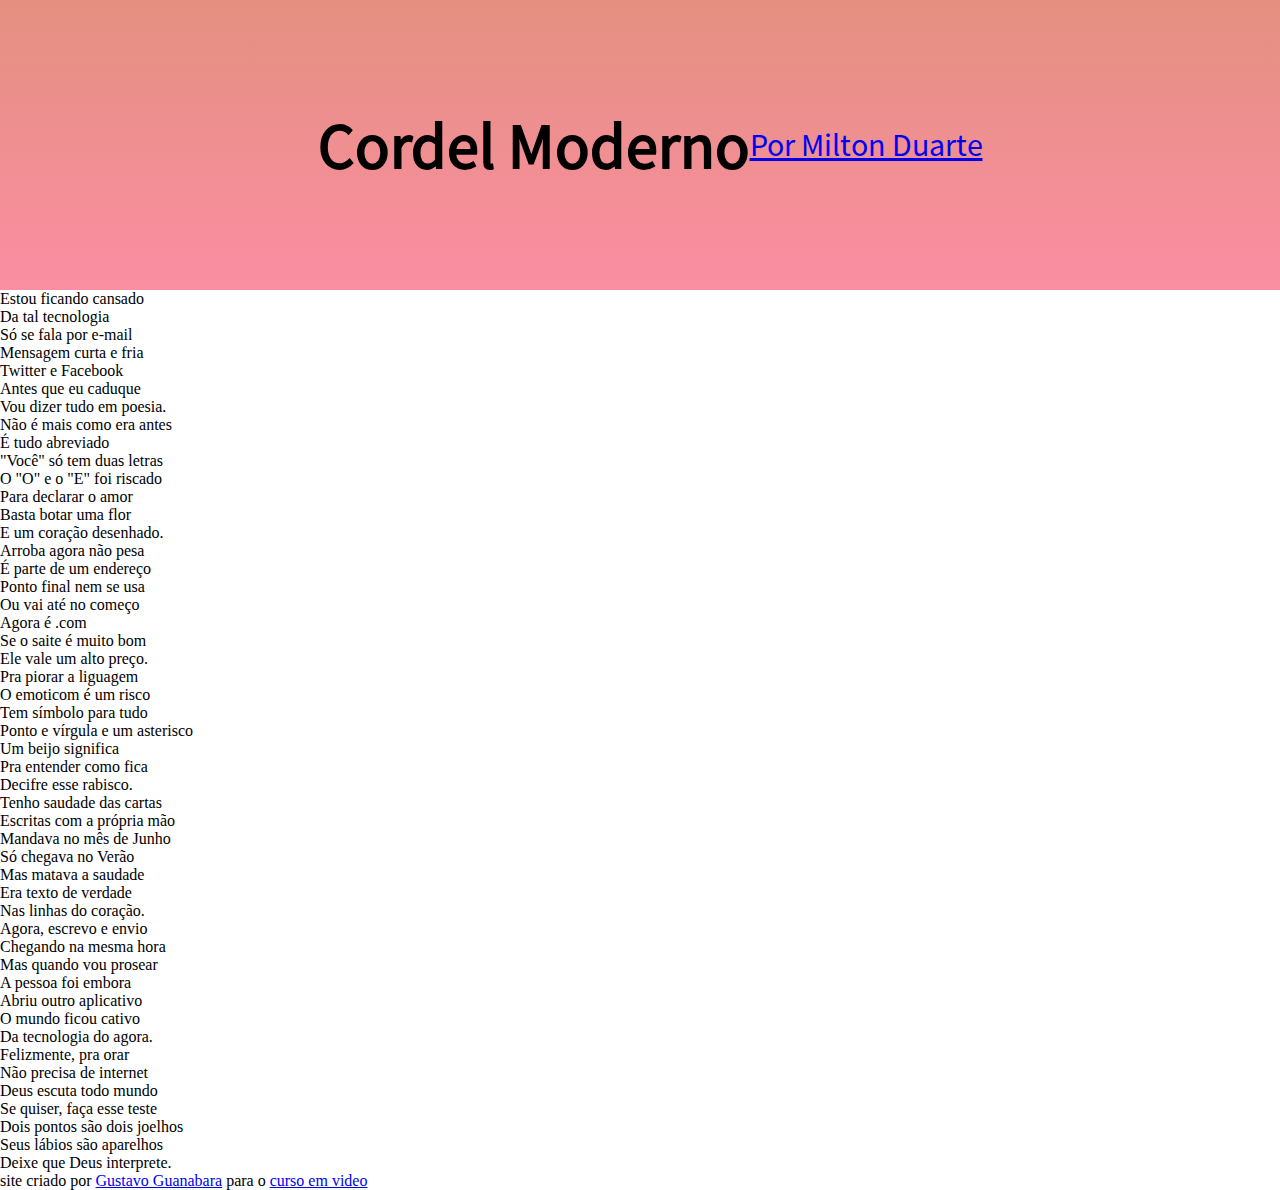
==== view/carta.html @ 49d49bd4 "update carta" ====
<!DOCTYPE html>
<html lang="pt-br">

<head>
    <meta charset="UTF-8">
    <meta name="viewport" content="width=device-width, initial-scale=1.0">
    <title>Cordel moderno</title>
    <link rel="stylesheet" href="../style/style.css">
</head>

<body>
    <header>
        <h1>Cordel Moderno</h1>
        <p>
            <a href="https://www.recantodasletras.com.br/poesias/3186743]" target="_blank">Por Milton Duarte</a>
        </p>
    </header>

    <section class="normal">
        <p>
            Estou ficando cansado <br>
            Da tal tecnologia <br>
            Só se fala por e-mail <br>
            Mensagem curta e fria <br>
            Twitter e Facebook <br>
            Antes que eu caduque <br>
            Vou dizer tudo em poesia. <br>
        </p>
    </section>

    <section class="imagem" id="img01">
        <p>
            Não é mais como era antes <br>
            É tudo abreviado <br>
            "Você" só tem duas letras <br>
            O "O" e o "E" foi riscado <br>
            Para declarar o amor <br>
            Basta botar uma flor <br>
            E um coração desenhado. <br>
        </p>
    </section>



    <section class="normal">
        <p>
            Arroba agora não pesa <br>
            É parte de um endereço <br>
            Ponto final nem se usa <br>
            Ou vai até no começo <br>
            Agora é .com <br>
            Se o saite é muito bom <br>
            Ele vale um alto preço. <br>
            Pra piorar a liguagem <br>
            O emoticom é um risco <br>
            Tem símbolo para tudo <br>
            Ponto e vírgula e um asterisco <br>
            Um beijo significa <br>
            Pra entender como fica <br>
            Decifre esse rabisco. <br>
        </p>
    </section>



    <section class="imagem" id="img02">
        <p>
            Tenho saudade das cartas <br>
            Escritas com a própria mão <br>
            Mandava no mês de Junho <br>
            Só chegava no Verão <br>
            Mas matava a saudade <br>
            Era texto de verdade <br>
            Nas linhas do coração. <br>
        </p>
    </section>



    <section class="normal">
        <p>
            Agora, escrevo e envio <br>
            Chegando na mesma hora <br>
            Mas quando vou prosear <br>
            A pessoa foi embora <br>
            Abriu outro aplicativo <br>
            O mundo ficou cativo <br>
            Da tecnologia do agora. <br>
            Felizmente, pra orar <br>
            Não precisa de internet <br>
            Deus escuta todo mundo <br>
            Se quiser, faça esse teste <br>
            Dois pontos são dois joelhos <br>
            Seus lábios são aparelhos <br>
            Deixe que Deus interprete.
        </p>
    </section>
    <footer>
        <p>
            site criado por <a href="htpps://Gustavoguanabara.github.io" target="_blank">Gustavo Guanabara</a> para o 
            <a href="https://www.cursoemvideo.com" target="_blank">curso em video</a>
        </p>
    </footer>
</body>

</html>
---- style/style.css ----
@charset "UTF-8";

@font-face {
    font-family: courgette;
    src: url(font/Courgette/Courgette-Regular.ttf);
}

@font-face {
    font-family: open_sans;
    src: url(font/Open_Sans/static/OpenSans-Regular.ttf);
}

@font-face {
    font-family: reddit_mono;
    src: url(font/Reddit_Mono/static/RedditMono-Regular.ttf);
}

@font-face {
    font-family: source_sans;
    src: url(font/source-sans-pro/SourceSansPro-Regular.otf);
}

:root{
    --cor_principal: #fb8ea3;
    --cor_secundaria:#e49080;
    --cor_sombra:#424242;
    --cor_destaque: #cd334f;
    --font_titulo: source_sans;
    --font_conteudo: reddit_mono;
    --font_destaque: courgette; 
}

*{
    padding: 0;
    margin: 0;
}

header{
    width: 100vw;
    height: 30vh;
    background-image: linear-gradient(to bottom, var(--cor_secundaria), var(--cor_principal) );
    padding: 10px;
    position: relative;
    display: flex;
    align-items: center;
    justify-content: center;
    font-size:  2.5vw ;
    font-family: var(--font_titulo) , 'Lucida Sans', 'Lucida Sans Regular', 'Lucida Grande', 'Lucida Sans Unicode', Geneva, Verdana, sans-serif ;
}

nav{
    width: 100vw;
    height: 10vh;
    background-color: var(--cor_principal);
    position: relative;
    
}

nav > ul{
    display: flex;
    justify-content: flex-start;
    list-style: none;
}

nav li{
    margin: 10px;
    padding: 10px;
    border-radius: 20px;
}

nav li:hover{
    background-color: whitesmoke;
    transition-duration: 1s;
    border: 20px;
}

li  img{
    margin: 0 10px 0 10px; 
}
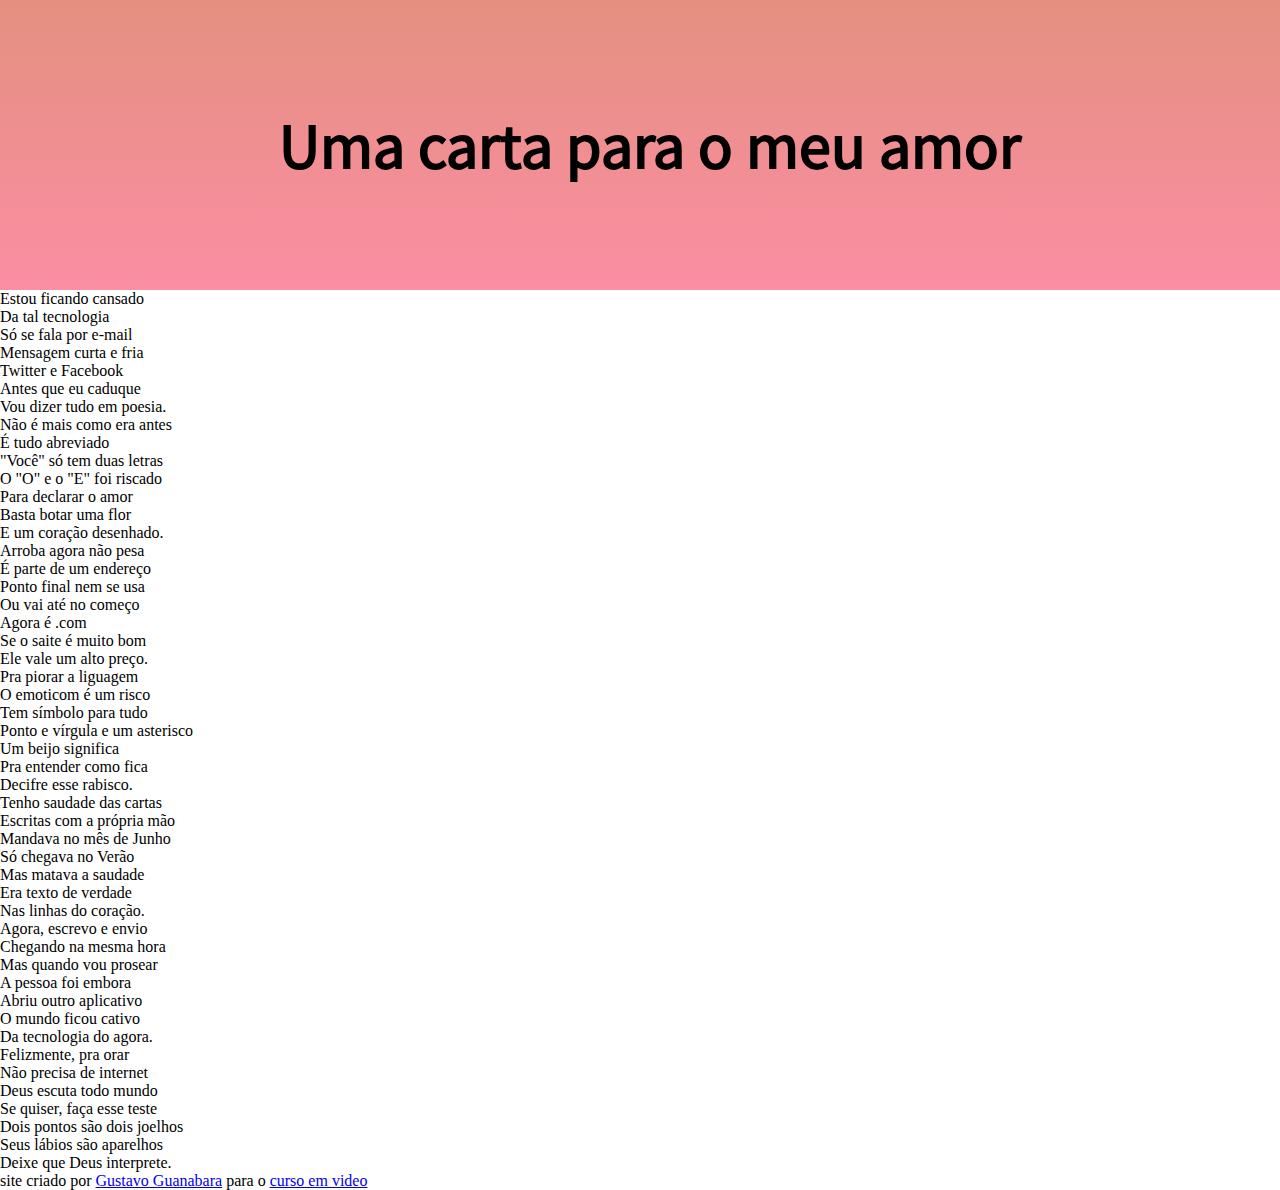
==== commit c63fdfda: "Update carta.html" ====
--- a/view/carta.html
+++ b/view/carta.html
@@ -10,10 +10,7 @@
 
 <body>
     <header>
-        <h1>Cordel Moderno</h1>
-        <p>
-            <a href="https://www.recantodasletras.com.br/poesias/3186743]" target="_blank">Por Milton Duarte</a>
-        </p>
+        <h1> Uma carta para o meu amor</h1>
     </header>
 
     <section class="normal">
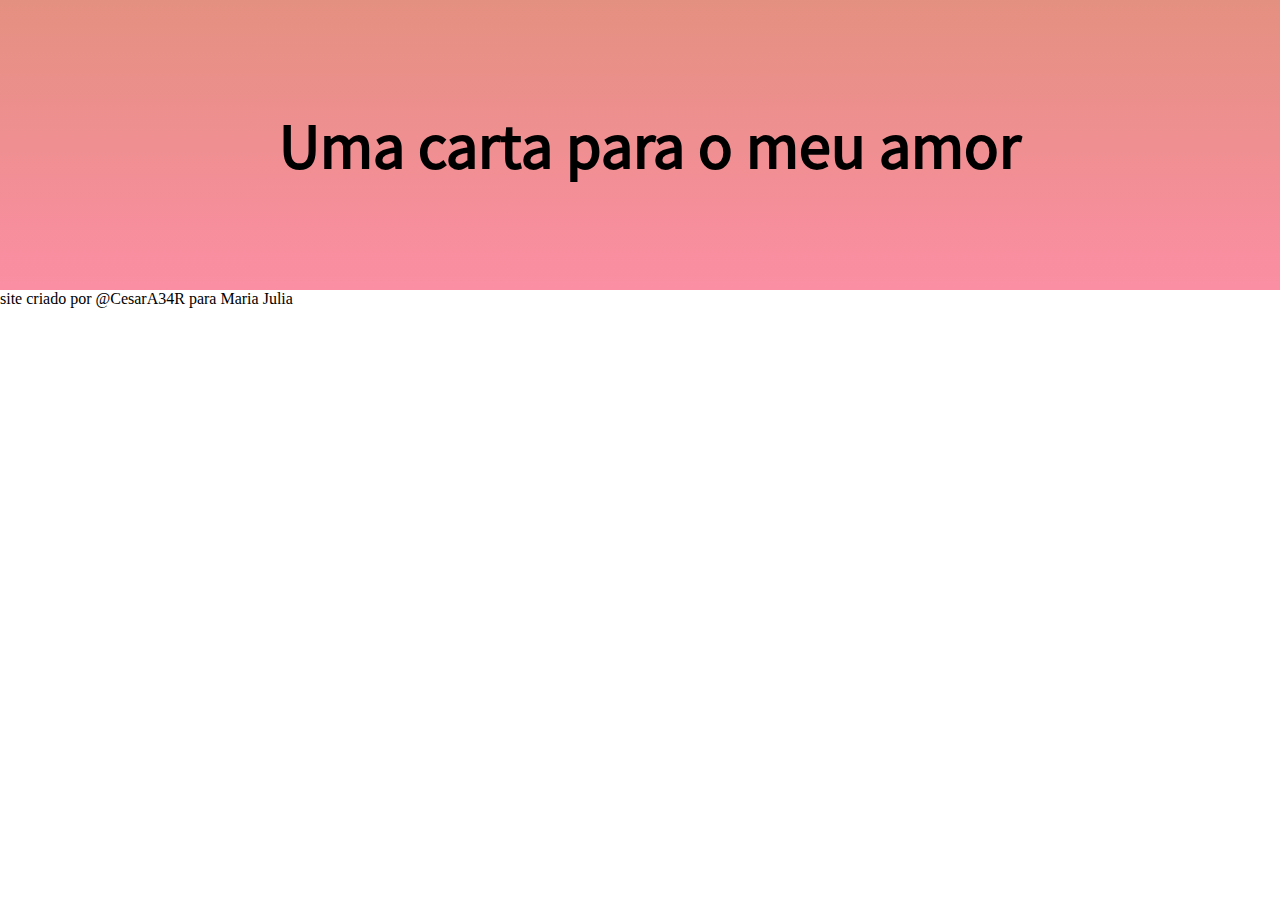
==== commit 2218f118: "update" ====
--- a/view/carta.html
+++ b/view/carta.html
@@ -15,25 +15,13 @@
 
     <section class="normal">
         <p>
-            Estou ficando cansado <br>
-            Da tal tecnologia <br>
-            Só se fala por e-mail <br>
-            Mensagem curta e fria <br>
-            Twitter e Facebook <br>
-            Antes que eu caduque <br>
-            Vou dizer tudo em poesia. <br>
+            <!--CONTEÚDO TEXTO-->
         </p>
     </section>
 
     <section class="imagem" id="img01">
         <p>
-            Não é mais como era antes <br>
-            É tudo abreviado <br>
-            "Você" só tem duas letras <br>
-            O "O" e o "E" foi riscado <br>
-            Para declarar o amor <br>
-            Basta botar uma flor <br>
-            E um coração desenhado. <br>
+            <!--CONTEÚDO TEXTO-->
         </p>
     </section>
 
@@ -41,20 +29,7 @@
 
     <section class="normal">
         <p>
-            Arroba agora não pesa <br>
-            É parte de um endereço <br>
-            Ponto final nem se usa <br>
-            Ou vai até no começo <br>
-            Agora é .com <br>
-            Se o saite é muito bom <br>
-            Ele vale um alto preço. <br>
-            Pra piorar a liguagem <br>
-            O emoticom é um risco <br>
-            Tem símbolo para tudo <br>
-            Ponto e vírgula e um asterisco <br>
-            Um beijo significa <br>
-            Pra entender como fica <br>
-            Decifre esse rabisco. <br>
+            <!--CONTEÚDO TEXTO-->
         </p>
     </section>
 
@@ -62,13 +37,7 @@
 
     <section class="imagem" id="img02">
         <p>
-            Tenho saudade das cartas <br>
-            Escritas com a própria mão <br>
-            Mandava no mês de Junho <br>
-            Só chegava no Verão <br>
-            Mas matava a saudade <br>
-            Era texto de verdade <br>
-            Nas linhas do coração. <br>
+            <!--CONTEÚDO TEXTO-->
         </p>
     </section>
 
@@ -76,26 +45,12 @@
 
     <section class="normal">
         <p>
-            Agora, escrevo e envio <br>
-            Chegando na mesma hora <br>
-            Mas quando vou prosear <br>
-            A pessoa foi embora <br>
-            Abriu outro aplicativo <br>
-            O mundo ficou cativo <br>
-            Da tecnologia do agora. <br>
-            Felizmente, pra orar <br>
-            Não precisa de internet <br>
-            Deus escuta todo mundo <br>
-            Se quiser, faça esse teste <br>
-            Dois pontos são dois joelhos <br>
-            Seus lábios são aparelhos <br>
-            Deixe que Deus interprete.
+        <!--CONTEÚDO TEXTO-->
         </p>
     </section>
     <footer>
         <p>
-            site criado por <a href="htpps://Gustavoguanabara.github.io" target="_blank">Gustavo Guanabara</a> para o 
-            <a href="https://www.cursoemvideo.com" target="_blank">curso em video</a>
+            site criado por @CesarA34R para Maria Julia
         </p>
     </footer>
 </body>
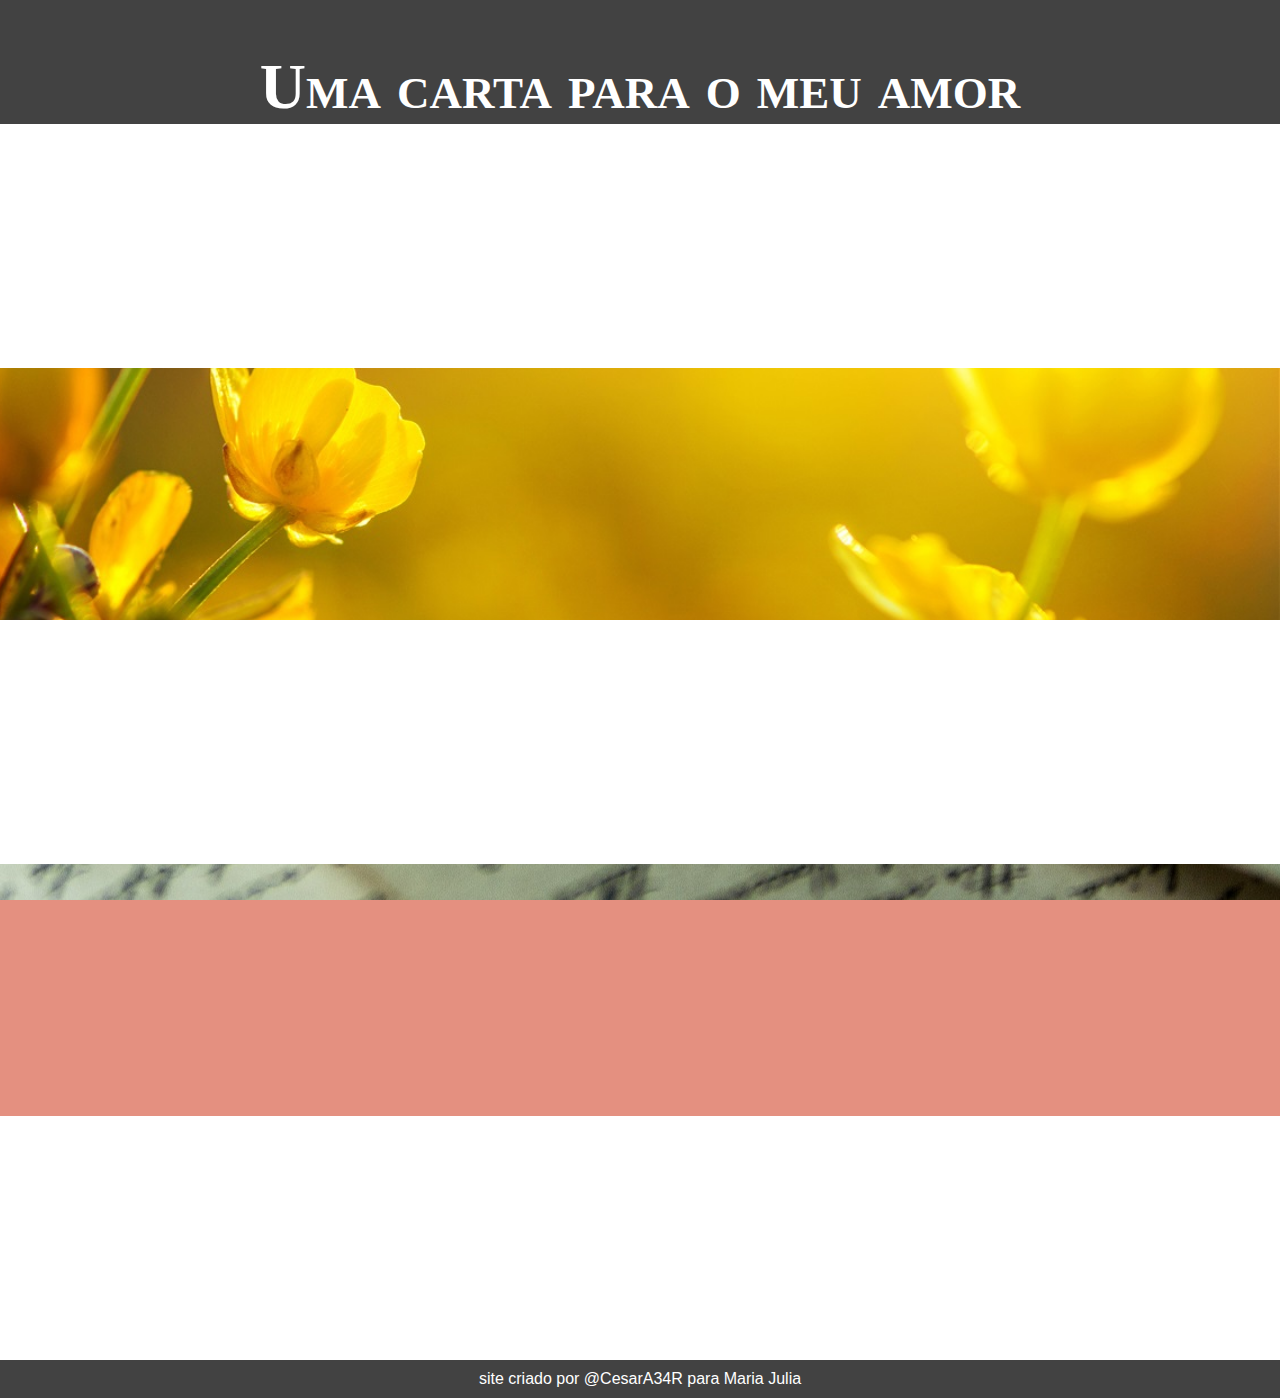
==== commit 75b0fa04: "update" ====
--- a/view/carta.html
+++ b/view/carta.html
@@ -5,7 +5,7 @@
     <meta charset="UTF-8">
     <meta name="viewport" content="width=device-width, initial-scale=1.0">
     <title>Cordel moderno</title>
-    <link rel="stylesheet" href="../style/style.css">
+    <link rel="stylesheet" href="../style/style_carta.css">
 </head>
 
 <body>
--- a/style/style_carta.css
+++ b/style/style_carta.css
@@ -0,0 +1,122 @@
+@charset "UTF-8";
+
+@font-face {
+    font-family: lugrasimo;
+    src: url(../fonts/Lugrasimo/Lugrasimo-Regular.ttf);
+}
+
+@font-face {
+    font-family: passion_one;
+    src: url(../fonts/Passion_One/PassionOne-Bold.ttf);
+}
+
+:root{
+    --fonte_generica: Verdana, Geneva, Tahoma, sans-serif;
+    --fonte_titulo: passion_one, cursive;
+    --fonte_conteudo:lugrasimo, cursive;
+    --cor_principal: #fb8ea3;
+    --cor_secundaria:#e49080;
+    --cor_sombra:#424242;
+    --cor_destaque: #cd334f;
+}
+
+* {
+    padding: 0;
+    margin: 0;
+}
+
+html, body {
+    min-height: 100vh;
+    background-color: var(--cor_secundaria);
+    font-family: var(--fonte_generica);
+    
+}
+
+header {
+    background-color: var(--cor_sombra);
+    color: white;
+    text-align: center;
+}
+
+header>h1 {
+    padding-top: 50px;
+    font-variant: small-caps;
+    font-family: var(--fonte_titulo);
+    font-size: 5vw;
+}
+
+header>p {
+    padding-bottom: 50px;
+}
+
+header a {
+    color: white;
+    text-decoration: none;
+    font-weight: bold;
+}
+
+header a:hover {
+    text-decoration: underline var(--cor_destaque);
+}
+
+
+section{
+    padding: 10vh 0 10vh 5vw;
+    font-family: var(--fonte_conteudo);
+    font-size: 2.5vw;
+}
+
+section > p{
+    padding-bottom: 2em;
+}
+
+section.normal{
+    background-color: white;
+    color: black;
+}
+
+section.imagem{
+    background-color: var(--cor_sombra);
+    color: white;
+}
+
+section.imagem p {
+    display: inline-block;
+    background-color: rgb(0, 0, 0, 0.214);
+    text-shadow: 1px 1px 0px black;
+}
+
+section#img01{
+    background-image: url(../style/images/Yellow-buttercups-flowers_1280x800.jpg);
+    background-repeat: no-repeat;
+    background-size: cover;
+    background-position: right top;
+    background-attachment: fixed;
+}
+
+section#img02{
+    background-image: url(../style/images/background02.jpg);
+    background-position: right center;
+    background-attachment: fixed;
+}
+
+footer {
+    padding: 10px 0 10px 0;
+    background-color: var(--cor_sombra);
+    display: flex;
+    justify-content: center;
+}
+
+footer p {
+    color: white;
+}
+
+footer a {
+    text-decoration: none;
+    font-weight: bold;
+    color: white;
+}
+
+footer a:hover {
+    text-decoration: underline var(--cor_destaque);
+}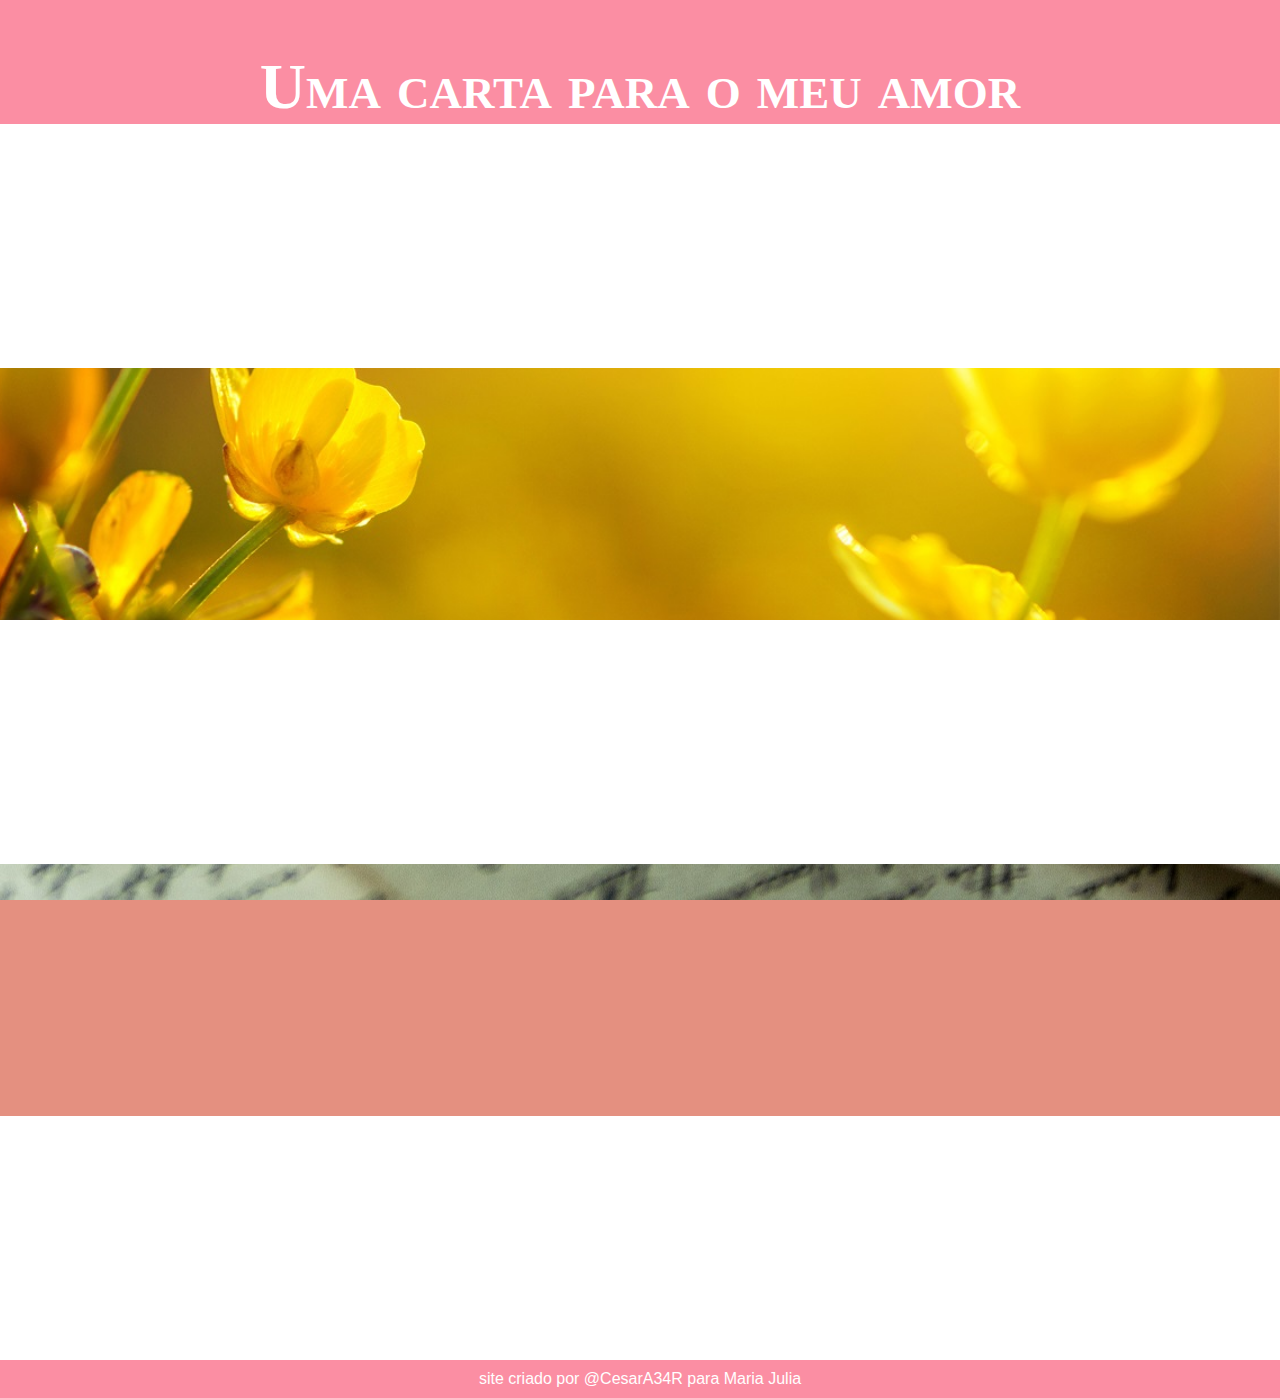
==== commit 77c731ab: "u" ====
--- a/view/carta.html
+++ b/view/carta.html
@@ -4,8 +4,9 @@
 <head>
     <meta charset="UTF-8">
     <meta name="viewport" content="width=device-width, initial-scale=1.0">
-    <title>Cordel moderno</title>
+    <title>Uma simple carta</title>
     <link rel="stylesheet" href="../style/style_carta.css">
+    <link rel="shortcut icon" href="../style/favicon/favicon_io (2)/favicon.ico" type="image/x-icon">
 </head>
 
 <body>
--- a/style/style_carta.css
+++ b/style/style_carta.css
@@ -33,7 +33,7 @@
 }
 
 header {
-    background-color: var(--cor_sombra);
+    background-color: var(--cor_principal);
     color: white;
     text-align: center;
 }
@@ -102,7 +102,7 @@
 
 footer {
     padding: 10px 0 10px 0;
-    background-color: var(--cor_sombra);
+    background-color: var(--cor_principal);
     display: flex;
     justify-content: center;
 }
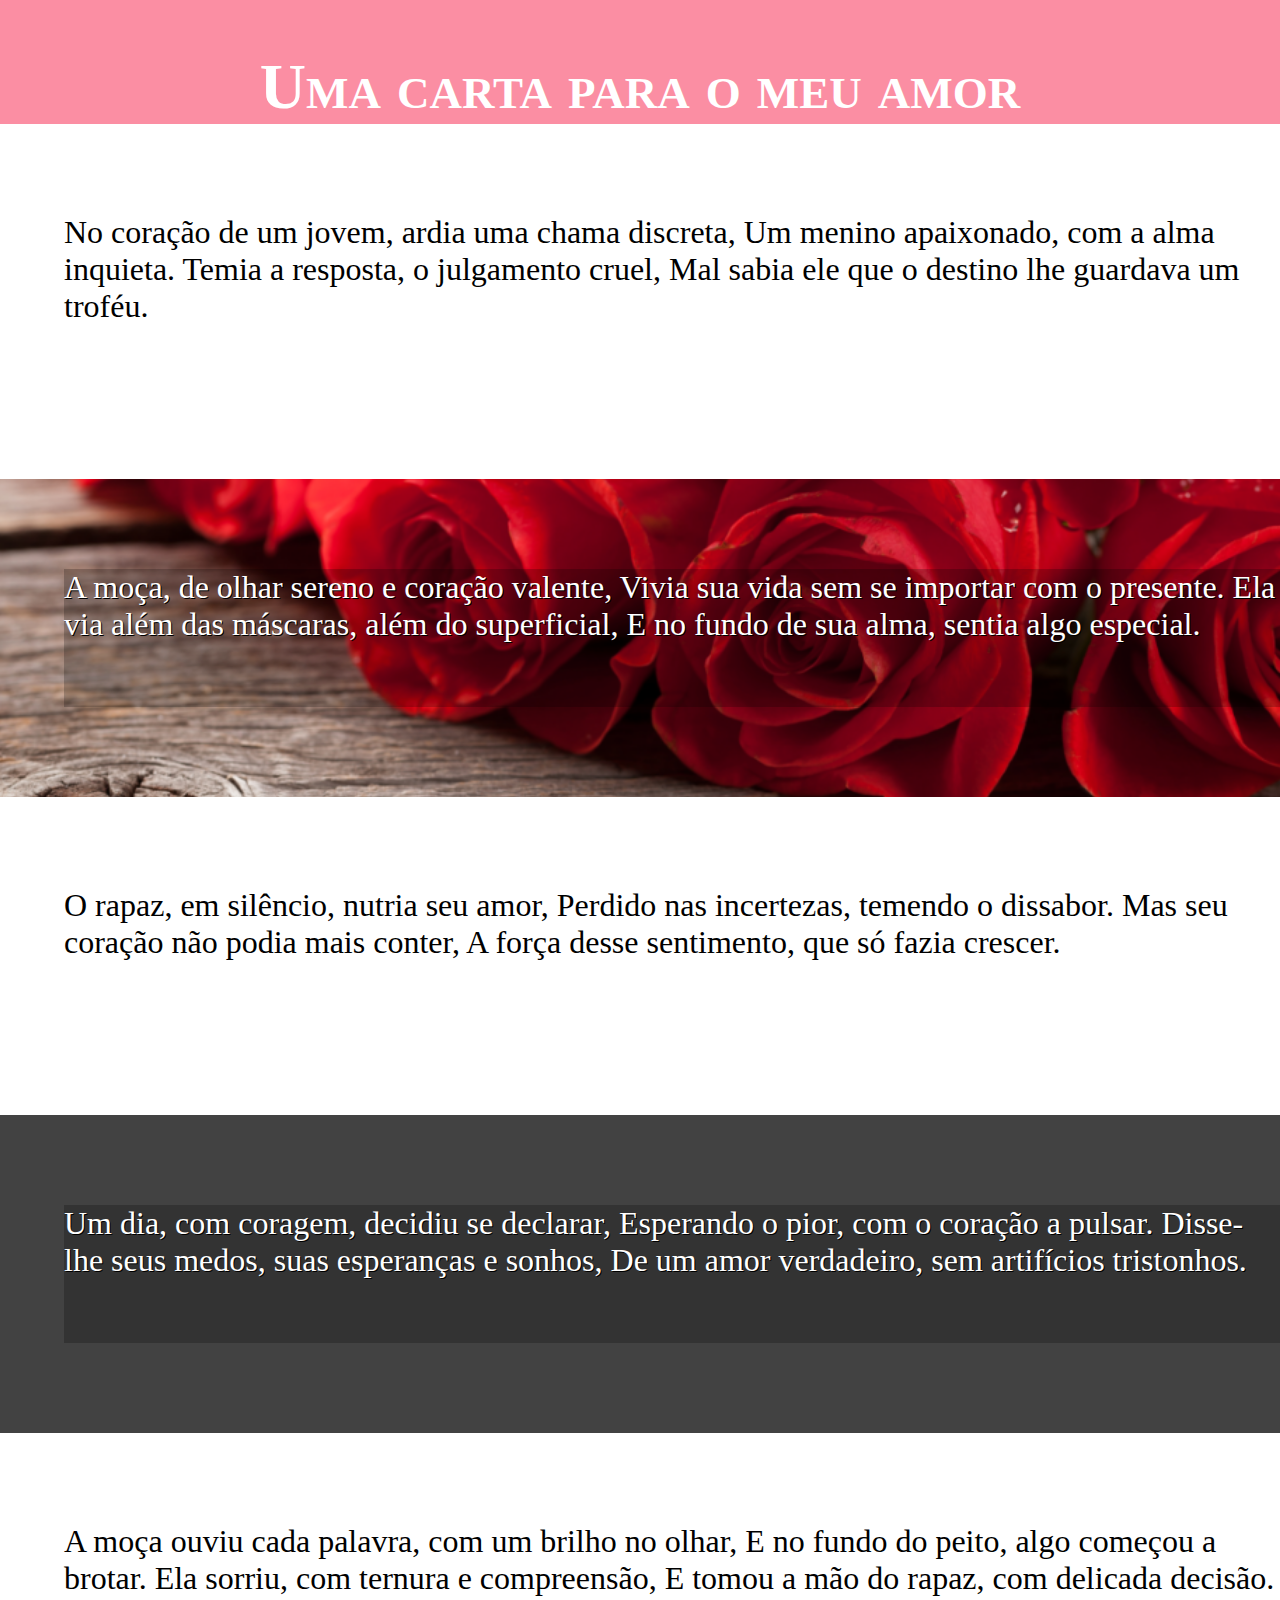
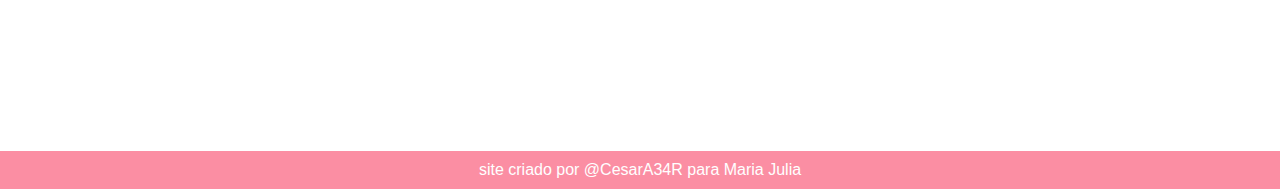
==== commit 2e1db66e: "update" ====
--- a/view/carta.html
+++ b/view/carta.html
@@ -16,13 +16,20 @@
 
     <section class="normal">
         <p>
-            <!--CONTEÚDO TEXTO-->
+            No coração de um jovem, ardia uma chama discreta,
+            Um menino apaixonado, com a alma inquieta.
+            Temia a resposta, o julgamento cruel,
+            Mal sabia ele que o destino lhe guardava um troféu.
         </p>
     </section>
 
     <section class="imagem" id="img01">
         <p>
-            <!--CONTEÚDO TEXTO-->
+            
+            A moça, de olhar sereno e coração valente,
+            Vivia sua vida sem se importar com o presente.
+            Ela via além das máscaras, além do superficial,
+            E no fundo de sua alma, sentia algo especial.
         </p>
     </section>
 
@@ -30,7 +37,11 @@
 
     <section class="normal">
         <p>
-            <!--CONTEÚDO TEXTO-->
+            
+            O rapaz, em silêncio, nutria seu amor,
+            Perdido nas incertezas, temendo o dissabor.
+            Mas seu coração não podia mais conter,
+            A força desse sentimento, que só fazia crescer.
         </p>
     </section>
 
@@ -38,7 +49,11 @@
 
     <section class="imagem" id="img02">
         <p>
-            <!--CONTEÚDO TEXTO-->
+            Um dia, com coragem, decidiu se declarar,
+            Esperando o pior, com o coração a pulsar.
+            Disse-lhe seus medos, suas esperanças e sonhos,
+            De um amor verdadeiro, sem artifícios tristonhos.
+
         </p>
     </section>
 
@@ -46,7 +61,10 @@
 
     <section class="normal">
         <p>
-        <!--CONTEÚDO TEXTO-->
+            A moça ouviu cada palavra, com um brilho no olhar,
+            E no fundo do peito, algo começou a brotar.
+            Ela sorriu, com ternura e compreensão,
+            E tomou a mão do rapaz, com delicada decisão.
         </p>
     </section>
     <footer>
--- a/style/style_carta.css
+++ b/style/style_carta.css
@@ -87,7 +87,7 @@
 }
 
 section#img01{
-    background-image: url(../style/images/Yellow-buttercups-flowers_1280x800.jpg);
+    background-image: url(images/como-cuidar-de-uma-rosa-vermelha-8469ad48.png);
     background-repeat: no-repeat;
     background-size: cover;
     background-position: right top;
